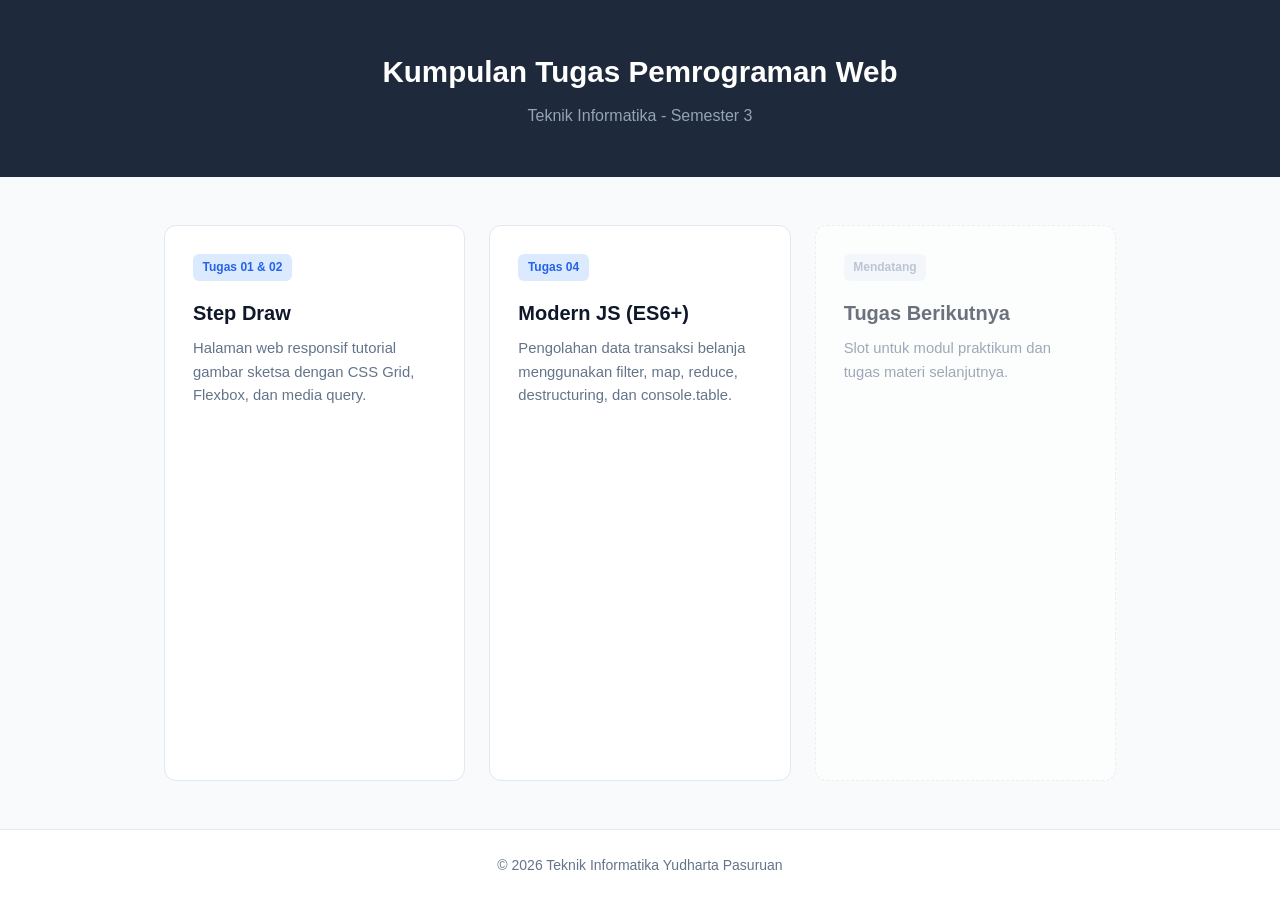
==== index.html @ 2fa7b324 "Add files via upload" ====
<!DOCTYPE html>
<html lang="id">
<head>
  <meta charset="UTF-8">
  <meta name="viewport" content="width=device-width, initial-scale=1.0">
  <title>Portal Tugas Semester 3</title>
  <link rel="stylesheet" href="style.css">
</head>
<body>
  <header>
    <h1>Kumpulan Tugas Pemrograman Web</h1>
    <p>Teknik Informatika - Semester 3</p>
  </header>

  <main class="card-grid">
    <!-- Card Tugas 1 & 2 -->
    <a href="./tugas-1/index.html" class="card-link">
      <div class="card">
        <span class="badge">Tugas 01 & 02</span>
        <h3>Step Draw</h3>
        <p>Halaman web responsif tutorial gambar sketsa dengan CSS Grid, Flexbox, dan media query.</p>
      </div>
    </a>

    <!-- Card Tugas ES6 -->
    <a href="./tugas-es6/index.html" class="card-link">
      <div class="card">
        <span class="badge">Tugas 04</span>
        <h3>Modern JS (ES6+)</h3>
        <p>Pengolahan data transaksi belanja menggunakan filter, map, reduce, destructuring, dan console.table.</p>
      </div>
    </a>

    <!-- Placeholder Tugas Mendatang -->
    <div class="card disabled">
      <span class="badge pending">Mendatang</span>
      <h3>Tugas Berikutnya</h3>
      <p>Slot untuk modul praktikum dan tugas materi selanjutnya.</p>
    </div>
  </main>

  <footer>
    <p>&copy; 2026 Teknik Informatika Yudharta Pasuruan</p>
  </footer>
</body>
</html>
---- style.css ----
:root {
  --primary: #2563eb;
  --bg-color: #f8fafc;
  --card-bg: #ffffff;
  --text-main: #0f172a;
  --text-muted: #64748b;
}

*, *::before, *::after {
  box-sizing: border-box;
  margin: 0;
  padding: 0;
}

body {
  min-height: 100vh;
  display: flex;
  flex-direction: column;
  font-family: -apple-system, BlinkMacSystemFont, "Segoe UI", Roboto, sans-serif;
  background-color: var(--bg-color);
  color: var(--text-main);
  line-height: 1.6;
}

header {
  background: #1e293b;
  color: #ffffff;
  text-align: center;
  padding: 3rem 1.5rem;
}

header h1 {
  font-size: 1.85rem;
  margin-bottom: 0.5rem;
}

header p {
  color: #94a3b8;
  font-size: 1rem;
}

.card-grid {
  flex: 1;
  max-width: 1000px;
  width: 100%;
  margin: 0 auto;
  padding: 3rem 1.5rem;
  display: grid;
  grid-template-columns: repeat(auto-fit, minmax(280px, 1fr));
  gap: 1.5rem;
}

.card-link {
  text-decoration: none;
  color: inherit;
  display: flex;
}

.card {
  background: var(--card-bg);
  border: 1px solid #e2e8f0;
  border-radius: 12px;
  padding: 1.75rem;
  width: 100%;
  display: flex;
  flex-direction: column;
  transition: transform 0.2s ease, box-shadow 0.2s ease, border-color 0.2s ease;
}

.card-link:hover .card {
  transform: translateY(-4px);
  border-color: var(--primary);
  box-shadow: 0 12px 20px -5px rgba(0, 0, 0, 0.08);
}

.badge {
  align-self: flex-start;
  font-size: 0.75rem;
  font-weight: 600;
  padding: 0.25rem 0.6rem;
  border-radius: 6px;
  background-color: #dbeafe;
  color: var(--primary);
  margin-bottom: 1rem;
}

.badge.pending {
  background-color: #f1f5f9;
  color: #94a3b8;
}

.card h3 {
  font-size: 1.25rem;
  margin-bottom: 0.5rem;
  color: var(--text-main);
}

.card p {
  font-size: 0.925rem;
  color: var(--text-muted);
}

.card.disabled {
  opacity: 0.6;
  border-style: dashed;
}

footer {
  text-align: center;
  padding: 1.5rem;
  background: #ffffff;
  border-top: 1px solid #e2e8f0;
  color: var(--text-muted);
  font-size: 0.875rem;
}
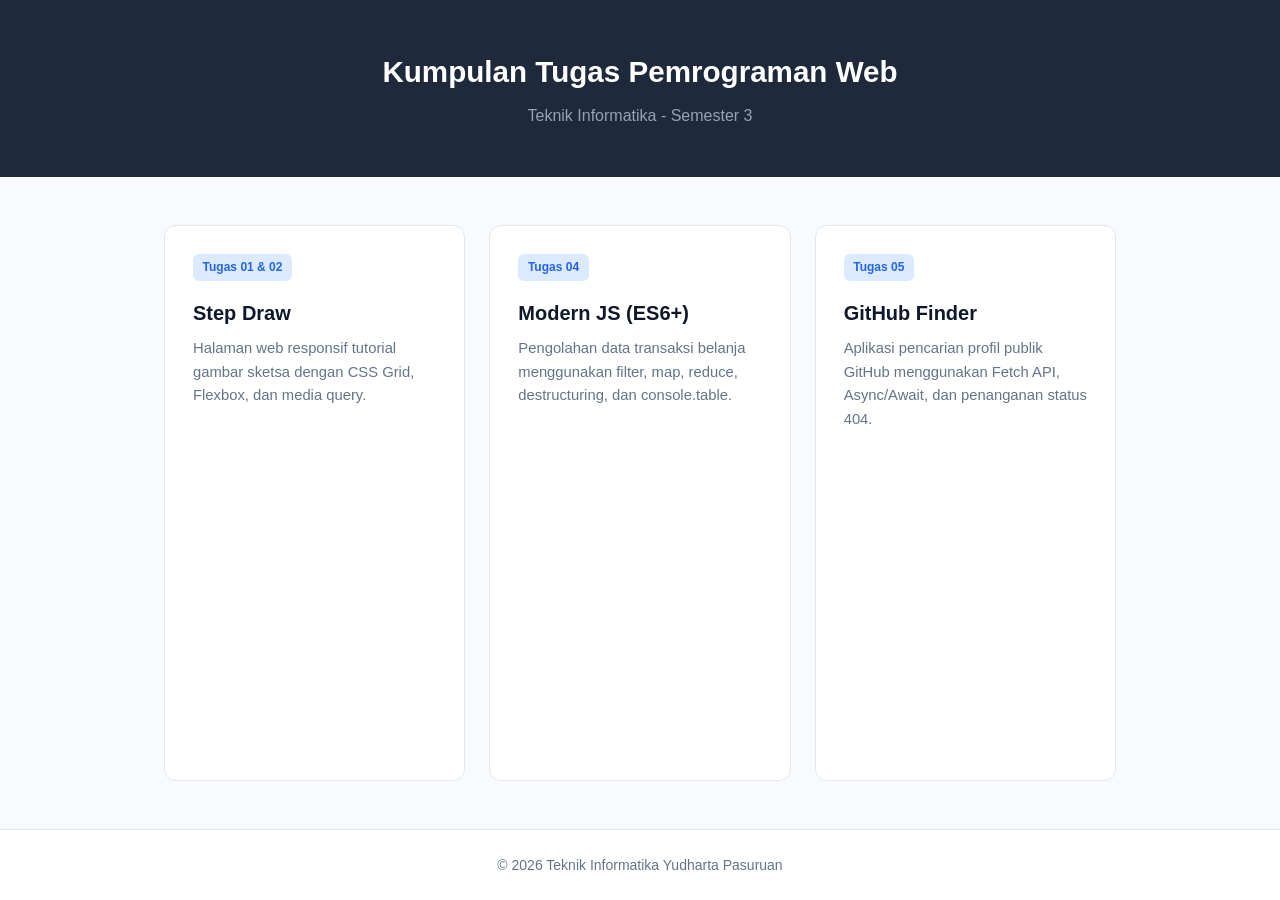
==== commit 4d938d99: "Add GitHub Profile Finder card to index.html Added a new card for Tugas 05: GitHub Profile Finder." ====
--- a/index.html
+++ b/index.html
@@ -31,16 +31,18 @@
       </div>
     </a>
 
-    <!-- Placeholder Tugas Mendatang -->
-    <div class="card disabled">
-      <span class="badge pending">Mendatang</span>
-      <h3>Tugas Berikutnya</h3>
-      <p>Slot untuk modul praktikum dan tugas materi selanjutnya.</p>
-    </div>
+    <!-- Card Tugas 05: GitHub Profile Finder -->
+    <a href="./github-finder.html" class="card-link">
+      <div class="card">
+        <span class="badge">Tugas 05</span>
+        <h3>GitHub Finder</h3>
+        <p>Aplikasi pencarian profil publik GitHub menggunakan Fetch API, Async/Await, dan penanganan status 404.</p>
+      </div>
+    </a>
   </main>
 
   <footer>
     <p>&copy; 2026 Teknik Informatika Yudharta Pasuruan</p>
   </footer>
 </body>
-</html>+</html>
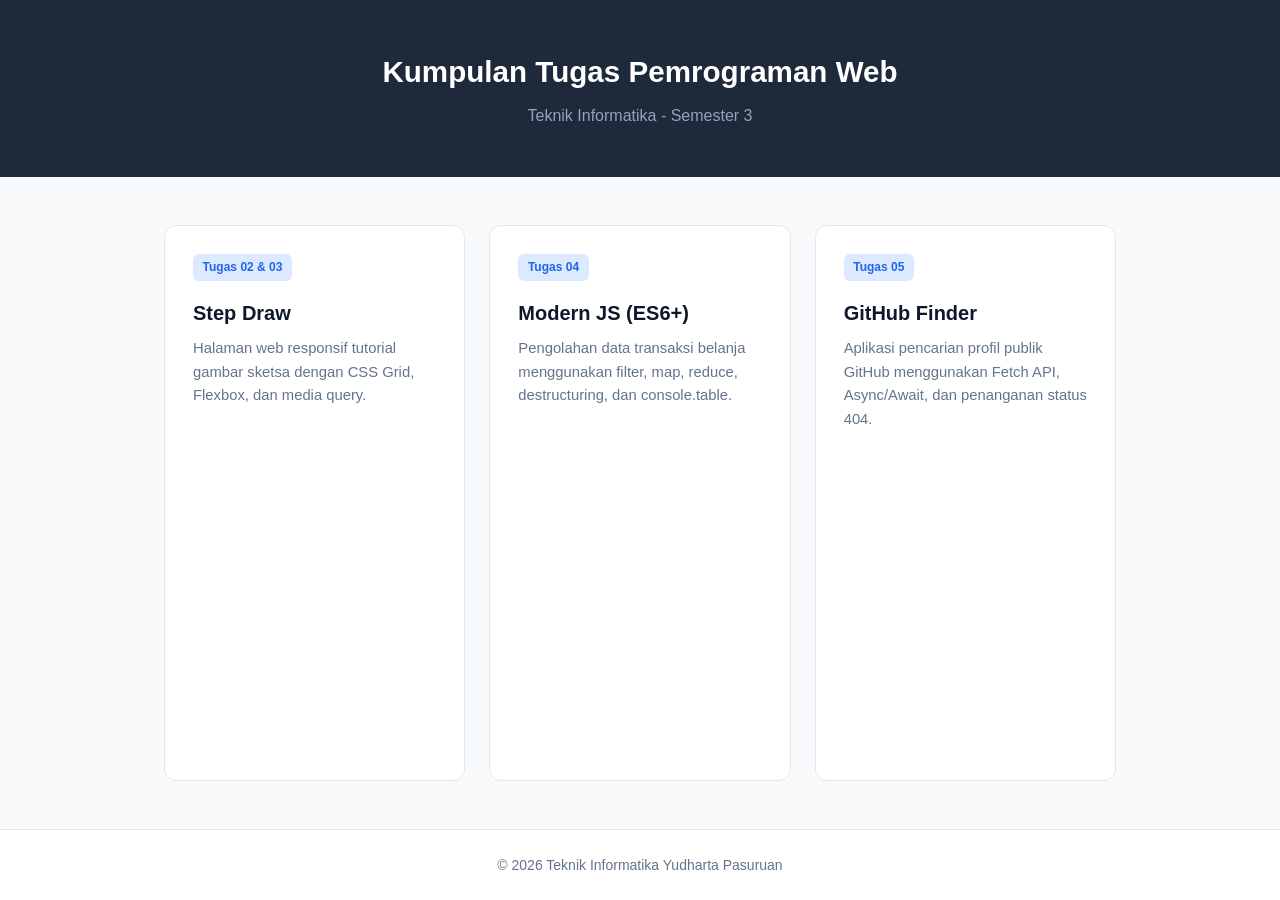
==== commit 1777fca9: "Update task labels in index.html" ====
--- a/index.html
+++ b/index.html
@@ -16,7 +16,7 @@
     <!-- Card Tugas 1 & 2 -->
     <a href="./tugas-1/index.html" class="card-link">
       <div class="card">
-        <span class="badge">Tugas 01 & 02</span>
+        <span class="badge">Tugas 02 & 03</span>
         <h3>Step Draw</h3>
         <p>Halaman web responsif tutorial gambar sketsa dengan CSS Grid, Flexbox, dan media query.</p>
       </div>
